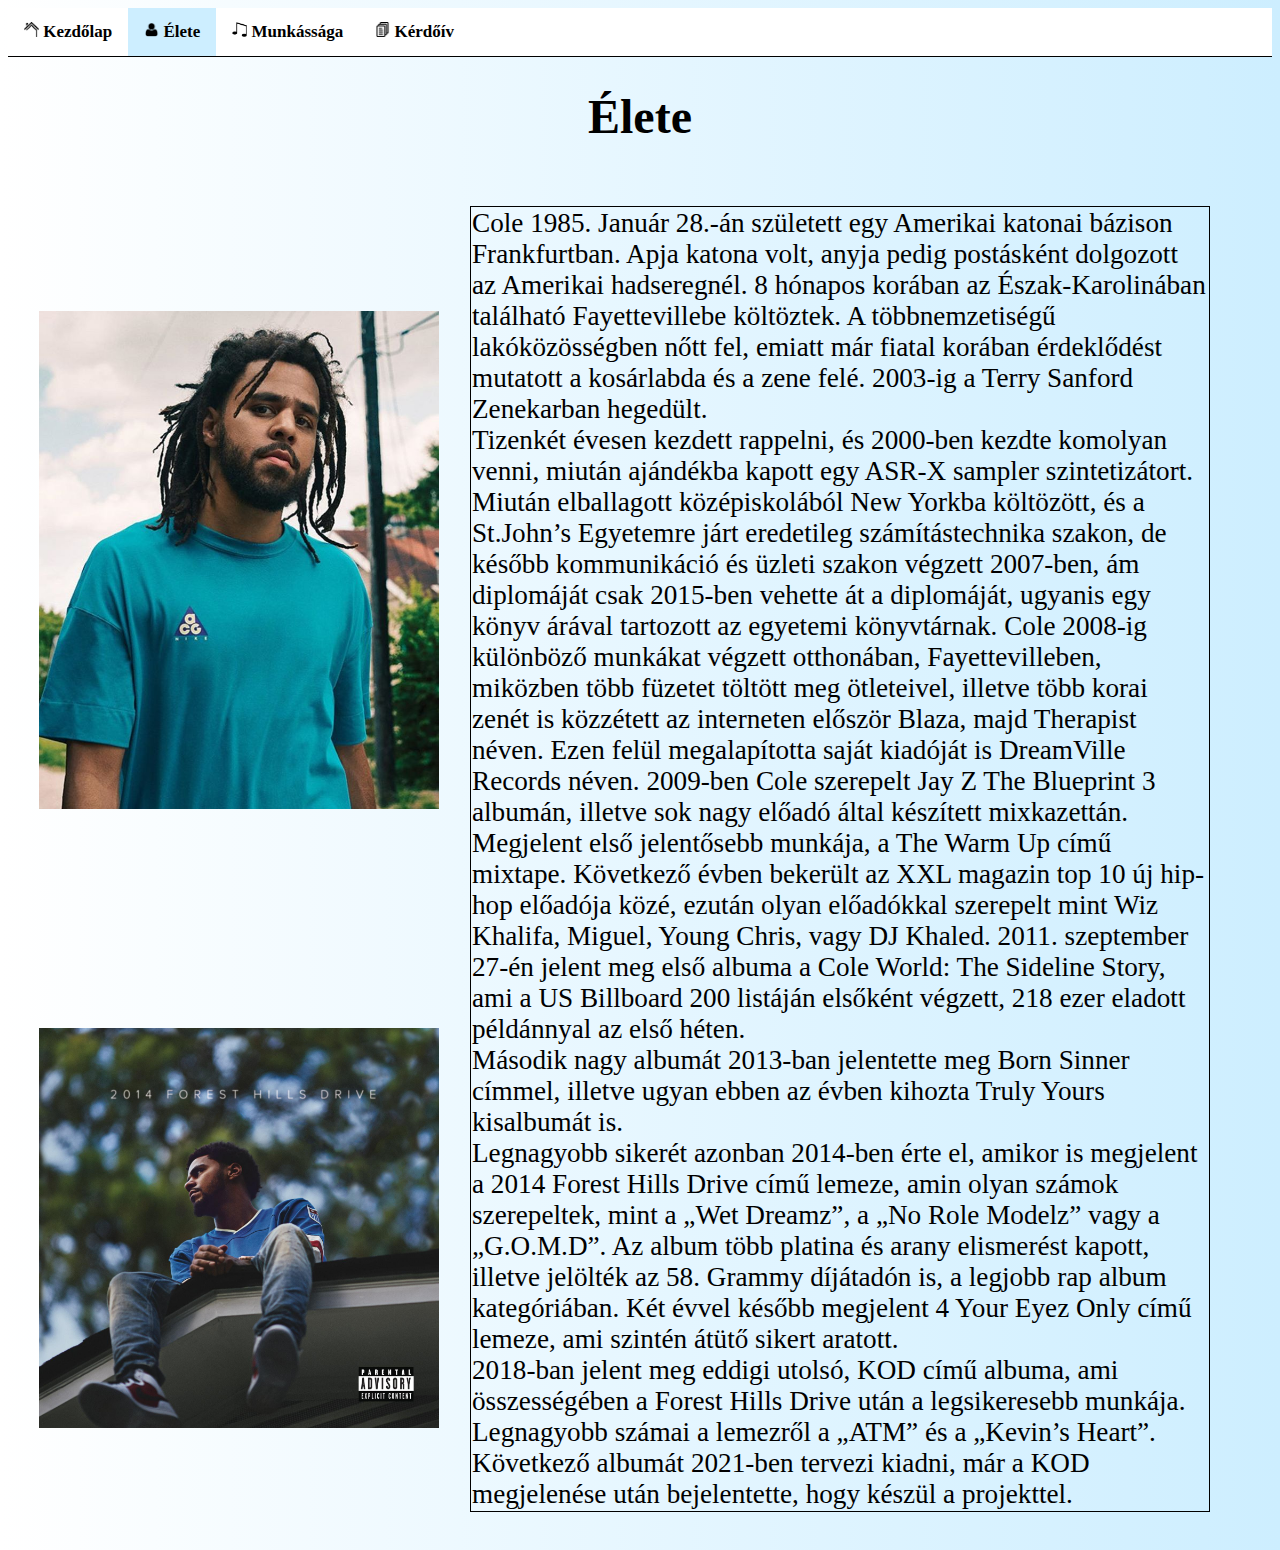
==== elete.html @ 513860ff "Add files via upload" ====
<!DOCTYPE html>

<html lang="hu">

    <head>

        <title>Élete</title>

        <meta charset="utf-8">

        <meta name="viewport" content="width=device-width, initial-scale=1">

        <link rel="stylesheet" href="masodik.css">

    </head>

    <body id="grad">

        <header>
            <div class="topnav">
                <a href="index.html"> <img src="home.png" alt="Home" width="15" height="15"> Kezdőlap</a>
                <a class="active" href="elete.html"> <img src="elete.png" alt="Elete" width="15" height="15"> Élete</a>
                <a href="munkassaga.html"> <img src="note.png" alt="Munkassaga" width="15" height="15"> Munkássága</a>
                <a href="urlap.html"> <img src="sheet.png" alt="Kerdoiv" width="15" height="15"> Kérdőív</a>
              </div>
        </header>

        <article>
            <h1>Élete</h1>
    
        <table class="tartalom">
            <tr>
                <td><img src="J._Cole2.jpg" alt="J. Cole" id="Cole"></td>
                <td rowspan="2" id="Szoveg">Cole 1985. Január 28.-án született egy Amerikai katonai bázison Frankfurtban. Apja katona volt, anyja pedig postásként dolgozott az Amerikai hadseregnél. 8 hónapos korában az Észak-Karolinában található Fayettevillebe költöztek.
                    A többnemzetiségű lakóközösségben nőtt fel, emiatt már fiatal korában érdeklődést mutatott a kosárlabda és a zene felé. 2003-ig a Terry Sanford Zenekarban hegedült.<br>
                    Tizenkét évesen kezdett rappelni, és 2000-ben kezdte komolyan venni, miután ajándékba kapott egy ASR-X sampler szintetizátort.
                    Miután elballagott középiskolából New Yorkba költözött, és a St.John’s Egyetemre járt eredetileg számítástechnika szakon, de később kommunikáció és üzleti szakon végzett 2007-ben, ám diplomáját csak 2015-ben vehette át a diplomáját, ugyanis egy könyv árával tartozott az egyetemi könyvtárnak.
                    Cole 2008-ig különböző munkákat végzett otthonában, Fayettevilleben, miközben több füzetet töltött meg ötleteivel, illetve több korai zenét is közzétett az interneten először Blaza, majd Therapist néven. Ezen felül megalapította saját kiadóját is DreamVille Records néven.
                    2009-ben Cole szerepelt Jay Z The Blueprint 3 albumán, illetve sok nagy előadó által készített mixkazettán. Megjelent első jelentősebb munkája, a The Warm Up című mixtape. Következő évben bekerült az XXL magazin top 10 új hip-hop előadója közé, ezután olyan előadókkal szerepelt mint Wiz Khalifa, Miguel, Young Chris, vagy DJ Khaled.
                    2011. szeptember 27-én jelent meg első albuma a Cole World: The Sideline Story, ami a US Billboard 200 listáján elsőként végzett, 218 ezer eladott példánnyal az első héten.<br>
                    Második nagy albumát 2013-ban jelentette meg Born Sinner címmel, illetve ugyan ebben az évben kihozta Truly Yours kisalbumát is.<br>
                    Legnagyobb sikerét azonban 2014-ben érte el, amikor is megjelent a 2014 Forest Hills Drive című lemeze, amin olyan számok szerepeltek, mint a „Wet Dreamz”, a „No Role Modelz” vagy a „G.O.M.D”. Az album több platina és arany elismerést kapott, illetve jelölték az 58. Grammy díjátadón is, a legjobb rap album kategóriában. Két évvel később megjelent 4 Your Eyez Only című lemeze, ami szintén átütő sikert aratott.<br>
                    2018-ban jelent meg eddigi utolsó, KOD című albuma, ami összességében a Forest Hills Drive után a legsikeresebb munkája. Legnagyobb számai a lemezről a „ATM” és a „Kevin’s Heart”. 
                    Következő albumát 2021-ben tervezi kiadni, már a KOD megjelenése után bejelentette, hogy készül a projekttel.
                </td>
            </tr>
            <tr>
                <td>
                    <img src="fhd.jpg" alt="2014 Forest Hills Drive" id="Cole">
                </td>
                <td>
                </td>
            </tr>
        </table>
        </article>
    


    </body>

</html>
---- masodik.css ----
.topnav {
  background-color: white;
  border-bottom: 1px solid black;
  overflow: hidden;
}

.topnav a {
  float: left;
  color: black;
  font-weight: bold;
  text-align: center;
  padding: 12px 14px;
  text-decoration: none;
  font-size: 12px;
}

.topnav a:hover {
  background-color: #ddd;
  color: black;
}

.topnav a.active {
  background-color: #cdeeff;
  color: black;
}

.topnav img {
  width: 10px;
  height: 10px;
}

  #Szoveg {
      text-align: left;
      border-right: 1px solid black;
      border-left: 1px solid black;
      border-top: 1px solid black;
      border-bottom: 1px solid black;
  }

  #grad {
    background-image: linear-gradient(to left, #cdeeff , white);
    background-size: contain;
  }

  h1 {
    color: black;
    font-family: "Times New Roman", serif;
    font-size: 3em;
    font-weight: bold;
    text-align: center;
}

  #Cole {
    display: none;
  }

  .firstarticle table {
    margin-left: 10px;
    margin-right: 10px;
  }


@media only screen and (min-width: 768px) {
  .topnav {
    background-color: white;
    border-bottom: 1px solid black;
    overflow: hidden;
  }
  
  .topnav a {
    float: left;
    color: black;
    font-weight: bold;
    text-align: center;
    padding: 14px 16px;
    text-decoration: none;
    font-size: 17px;
  }
  
  .topnav a:hover {
    background-color: #ddd;
    color: black;
  }

  .topnav a.active {
    background-color: #cdeeff;
    color: black;
  }

  .topnav img {
    width: 15px;
    height: 15px;
  }

  .topnav {
    font-size: 1.7em;
  }

  .tartalom {
    margin-left: auto;
    margin-right: auto;
    border-spacing: 30px;
    vertical-align: middle;
      font-size: 1.7em;
      color: black;
      font-family: "Times New Roman", serif;
  }

  .tartalom #Cole {
    display: block;
    width: 200px;
  }

  #Szoveg {
      text-align: left;
      border-right: 1px solid black;
      border-left: 1px solid black;
      border-top: 1px solid black;
      border-bottom: 1px solid black;
  }

  #grad {
    background-image: linear-gradient(to left, #cdeeff , white);
    background-size: contain;
  }

  h1 {
    color: black;
    font-family: "Times New Roman", serif;
    font-size: 3em;
    font-weight: bold;
    text-align: center;
}

  #Cole img {
    width: 400px;
  }

}

@media only screen and (min-width: 1024px) {
  .topnav {
    background-color: white;
    border-bottom: 1px solid black;
    overflow: hidden;
  }
  
  .topnav a {
    float: left;
    color: black;
    font-weight: bold;
    text-align: center;
    padding: 14px 16px;
    text-decoration: none;
    font-size: 17px;
  }
  
  .topnav a:hover {
    background-color: #ddd;
    color: black;
  }
  
  .topnav a.active {
    background-color: #cdeeff;
    color: black;
  }

  .topnav img {
    width: 15px;
    height: 15px;
  }

  .topnav {
    font-size: 1.7em;
  }

  .tartalom {
    margin-left: auto;
    margin-right: auto;
    border-spacing: 30px;
    vertical-align: middle;
      font-size: 1.7em;
      color: black;
      font-family: "Times New Roman", serif;
  }

  .tartalom #Cole {
    display: block;
    width: 400px;
  }

  #Szoveg {
      text-align: left;
      border-right: 1px solid black;
      border-left: 1px solid black;
      border-top: 1px solid black;
      border-bottom: 1px solid black;
  }

  #grad {
    background-image: linear-gradient(to left, #cdeeff , white);
    background-size: contain;
  }

  h1 {
    color: black;
    font-family: "Times New Roman", serif;
    font-size: 3em;
    font-weight: bold;
    text-align: center;
}

  #Cole img {
    width: 400px;
  }

}
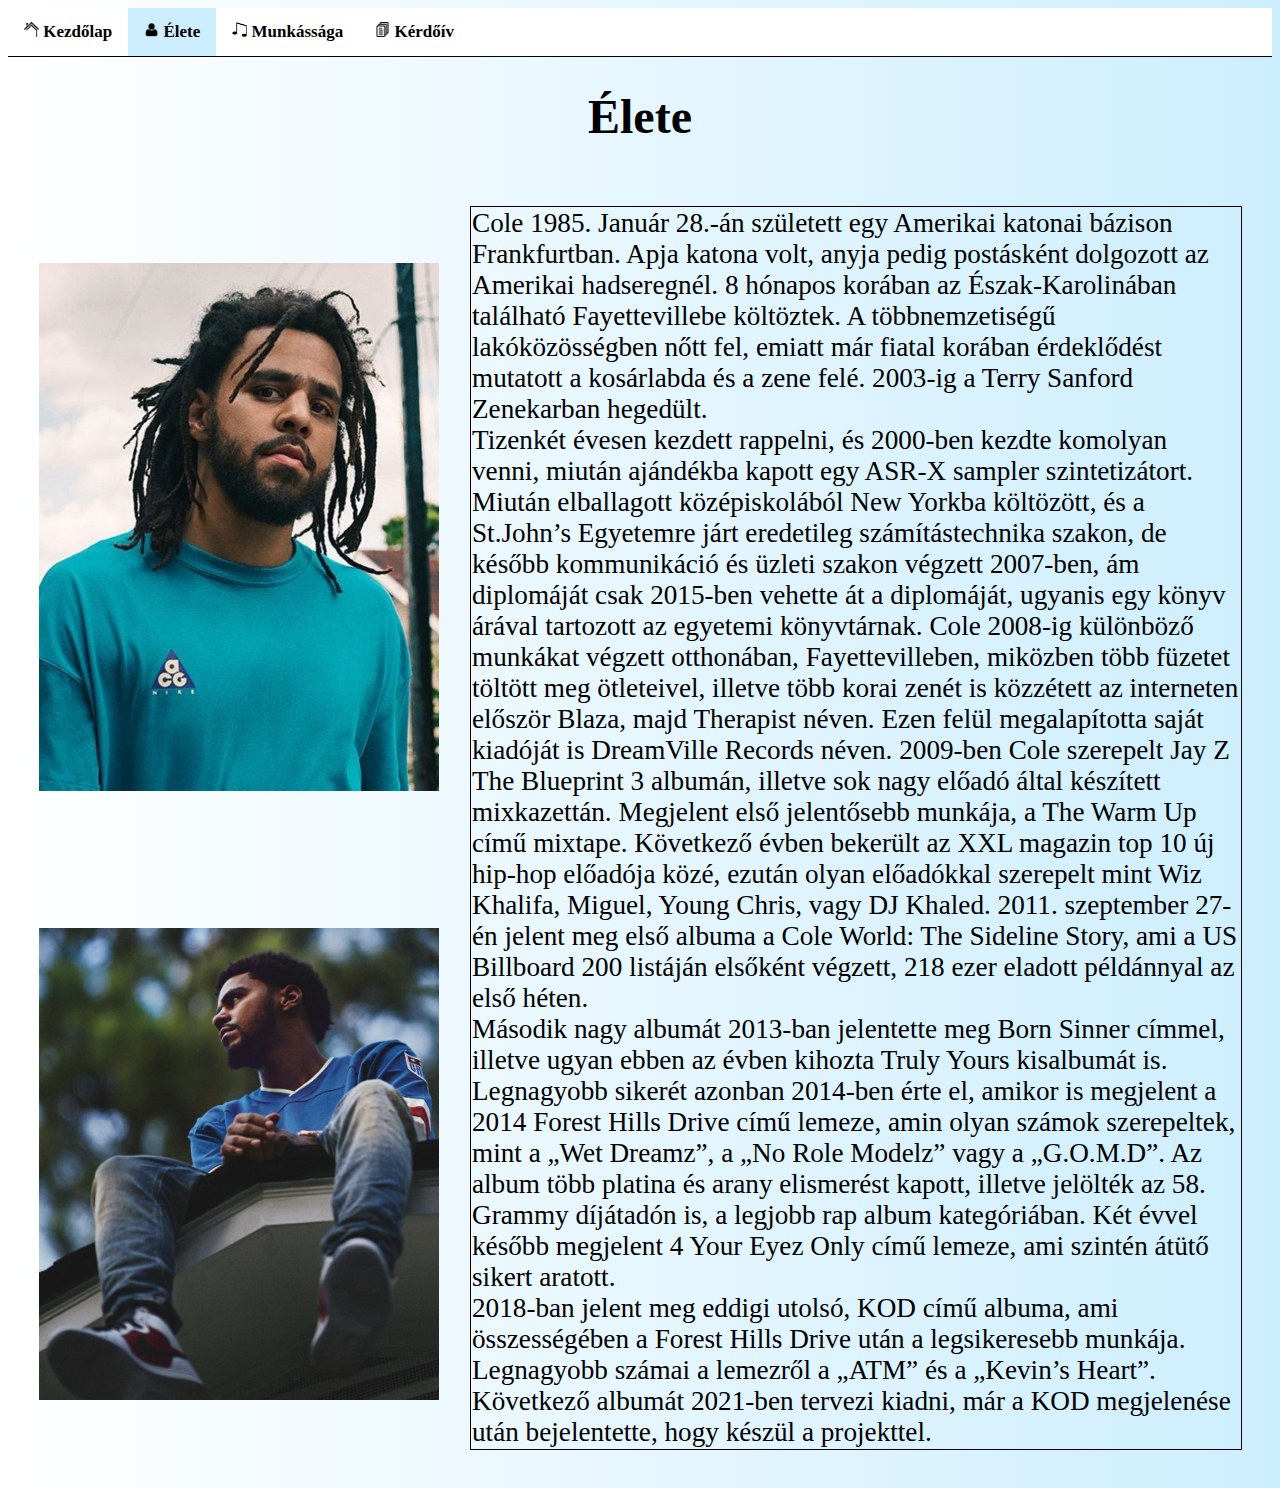
==== commit 001bedb8: "Add files via upload" ====
--- a/elete.html
+++ b/elete.html
@@ -1,4 +1,4 @@
-	
+
 <!DOCTYPE html>
 
 <html lang="hu">
@@ -28,10 +28,14 @@
 
         <article>
             <h1>Élete</h1>
-    
+
         <table class="tartalom">
             <tr>
-                <td><img src="J._Cole2.jpg" alt="J. Cole" id="Cole"></td>
+                <td class="Cole">
+                  <a target="_blank" href="J._Cole2.jpg">
+                    <img src="J._Cole2_kicsi.jpg" alt="J. Cole">
+                  </a>
+                </td>
                 <td rowspan="2" id="Szoveg">Cole 1985. Január 28.-án született egy Amerikai katonai bázison Frankfurtban. Apja katona volt, anyja pedig postásként dolgozott az Amerikai hadseregnél. 8 hónapos korában az Észak-Karolinában található Fayettevillebe költöztek.
                     A többnemzetiségű lakóközösségben nőtt fel, emiatt már fiatal korában érdeklődést mutatott a kosárlabda és a zene felé. 2003-ig a Terry Sanford Zenekarban hegedült.<br>
                     Tizenkét évesen kezdett rappelni, és 2000-ben kezdte komolyan venni, miután ajándékba kapott egy ASR-X sampler szintetizátort.
@@ -41,22 +45,22 @@
                     2011. szeptember 27-én jelent meg első albuma a Cole World: The Sideline Story, ami a US Billboard 200 listáján elsőként végzett, 218 ezer eladott példánnyal az első héten.<br>
                     Második nagy albumát 2013-ban jelentette meg Born Sinner címmel, illetve ugyan ebben az évben kihozta Truly Yours kisalbumát is.<br>
                     Legnagyobb sikerét azonban 2014-ben érte el, amikor is megjelent a 2014 Forest Hills Drive című lemeze, amin olyan számok szerepeltek, mint a „Wet Dreamz”, a „No Role Modelz” vagy a „G.O.M.D”. Az album több platina és arany elismerést kapott, illetve jelölték az 58. Grammy díjátadón is, a legjobb rap album kategóriában. Két évvel később megjelent 4 Your Eyez Only című lemeze, ami szintén átütő sikert aratott.<br>
-                    2018-ban jelent meg eddigi utolsó, KOD című albuma, ami összességében a Forest Hills Drive után a legsikeresebb munkája. Legnagyobb számai a lemezről a „ATM” és a „Kevin’s Heart”. 
+                    2018-ban jelent meg eddigi utolsó, KOD című albuma, ami összességében a Forest Hills Drive után a legsikeresebb munkája. Legnagyobb számai a lemezről a „ATM” és a „Kevin’s Heart”.
                     Következő albumát 2021-ben tervezi kiadni, már a KOD megjelenése után bejelentette, hogy készül a projekttel.
                 </td>
             </tr>
             <tr>
-                <td>
-                    <img src="fhd.jpg" alt="2014 Forest Hills Drive" id="Cole">
-                </td>
-                <td>
+                <td class="Cole">
+                    <a target="_blank" href="fhd.jpg">
+                      <img src="fhd_kicsi.jpg" alt="J.Cole a "2014 Forest Hills Drive" borítóján">
+                    </a>
                 </td>
             </tr>
         </table>
         </article>
-    
+
 
 
     </body>
 
-</html>+</html>
--- a/masodik.css
+++ b/masodik.css
@@ -9,9 +9,9 @@
   color: black;
   font-weight: bold;
   text-align: center;
-  padding: 12px 14px;
+  padding: 10px 12px;
   text-decoration: none;
-  font-size: 12px;
+  font-size: 10px;
 }
 
 .topnav a:hover {
@@ -50,7 +50,7 @@
     text-align: center;
 }
 
-  #Cole {
+  .Cole img {
     display: none;
   }
 
@@ -66,7 +66,7 @@
     border-bottom: 1px solid black;
     overflow: hidden;
   }
-  
+
   .topnav a {
     float: left;
     color: black;
@@ -76,7 +76,7 @@
     text-decoration: none;
     font-size: 17px;
   }
-  
+
   .topnav a:hover {
     background-color: #ddd;
     color: black;
@@ -132,7 +132,7 @@
     text-align: center;
 }
 
-  #Cole img {
+  .Cole img {
     width: 400px;
   }
 
@@ -140,39 +140,39 @@
 
 @media only screen and (min-width: 1024px) {
   .topnav {
-    background-color: white;
-    border-bottom: 1px solid black;
-    overflow: hidden;
-  }
-  
-  .topnav a {
-    float: left;
-    color: black;
-    font-weight: bold;
-    text-align: center;
-    padding: 14px 16px;
-    text-decoration: none;
-    font-size: 17px;
-  }
-  
-  .topnav a:hover {
-    background-color: #ddd;
-    color: black;
-  }
-  
-  .topnav a.active {
-    background-color: #cdeeff;
-    color: black;
-  }
-
-  .topnav img {
-    width: 15px;
-    height: 15px;
-  }
-
-  .topnav {
-    font-size: 1.7em;
-  }
+      background-color: white;
+      border-bottom: 1px solid black;
+      overflow: hidden;
+    }
+
+    .topnav a {
+      float: left;
+      color: black;
+      font-weight: bold;
+      text-align: center;
+      padding: 14px 16px;
+      text-decoration: none;
+      font-size: 17px;
+    }
+
+    .topnav a:hover {
+      background-color: #ddd;
+      color: black;
+    }
+
+    .topnav a.active {
+      background-color: #cdeeff;
+      color: black;
+    }
+
+    .topnav img {
+      width: 15px;
+      height: 15px;
+    }
+
+    .topnav {
+      font-size: 1.7em;
+    }
 
   .tartalom {
     margin-left: auto;
@@ -210,8 +210,23 @@
     text-align: center;
 }
 
-  #Cole img {
-    width: 400px;
-  }
-
-}+.Cole img {
+  display: block;
+  width: 400px;
+}
+
+}
+
+@media print {
+
+  body {
+    margin: 0;
+    color: #000;
+    background-color: #fff;
+  }
+
+  .topnav {
+    display: none;
+  }
+
+}
